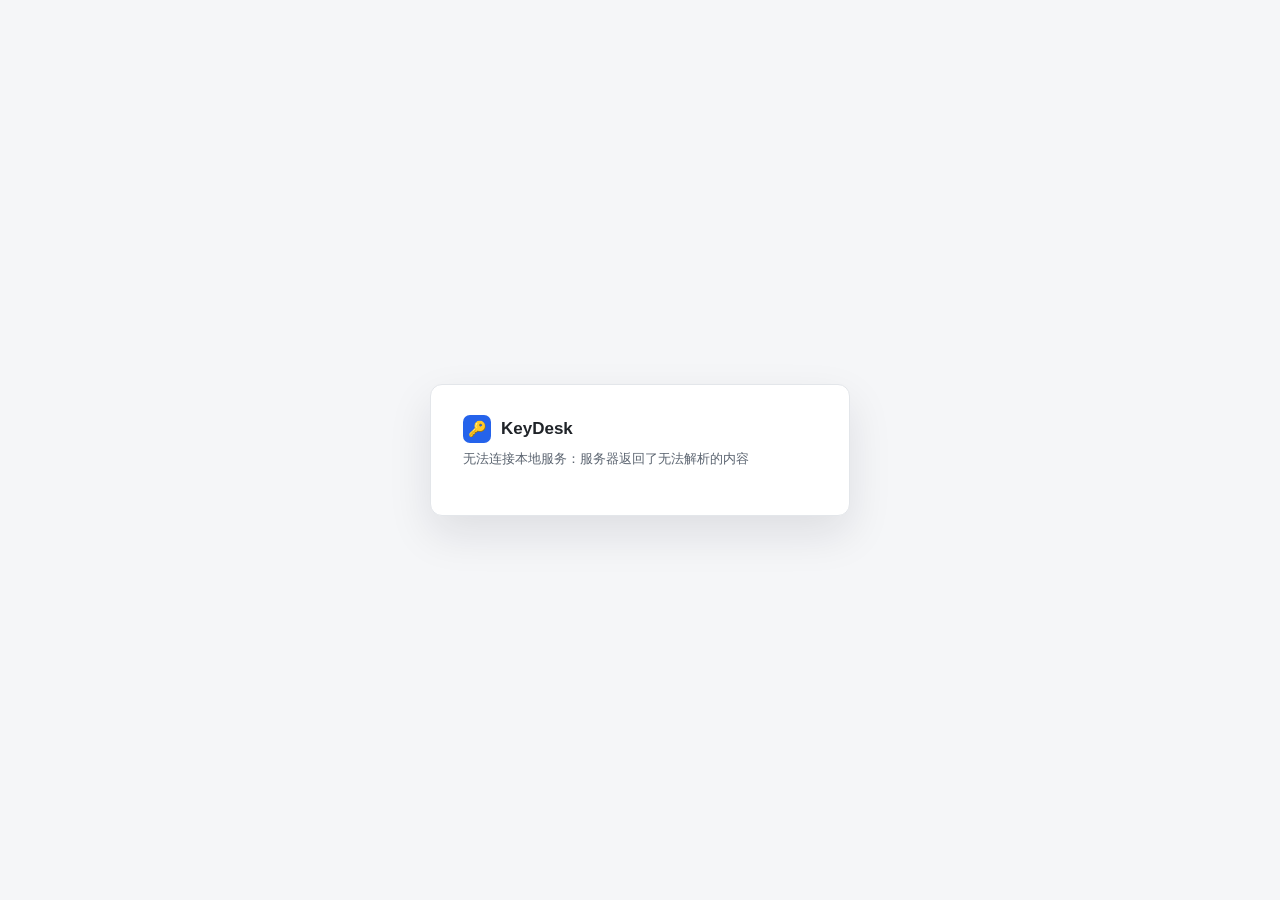
==== KeyDesk/public/index.html @ c2d3f4b1 "feat: 初始化 MailDesk 与 KeyDesk 两个零依赖本地工具 MailDesk 管邮箱：批量导入、可用性检测、收发信、批量收验证码， 并可按平台标注（哪个邮箱注册过 GitHub/Go" ====
<!DOCTYPE html>
<html lang="zh-CN">
<head>
<meta charset="UTF-8">
<meta name="viewport" content="width=device-width, initial-scale=1.0">
<title>KeyDesk</title>
<link rel="stylesheet" href="style.css">
</head>
<body>

<!-- 屏幕阅读器播报区（A2 往这里写，配合 aria-live 播报"已复制""已标记"这类
     没有页面结构变化、读屏用户完全感知不到的操作结果）。
     放在 body 最前面而不是放进某个视图里：锁屏 / 主界面来回切换时这个节点
     必须一直存在，否则 aria-live 区域被移出 DOM 后首次播报会丢失。
     aria-atomic 让读屏器整段重读；A2 会用零宽空格破重来强制重复播报。 -->
<div id="srStatus" class="visually-hidden" aria-live="polite" aria-atomic="true"></div>

<!-- ============ 锁屏 ============ -->
<div class="lockscreen" id="lockscreen">
  <div class="lock-box">
    <div class="lock-brand">
      <span class="brand-icon">🔑</span>
      <span>KeyDesk</span>
    </div>
    <div class="lock-sub" id="lockSub">正在检查密钥库…</div>

    <!-- 首次初始化 -->
    <form id="formSetup" hidden>
      <label for="setupPass">设置主口令</label>
      <!-- 口令框 + 可见性切换。长口令在 password 框里输错一个字符，
           用户无法自查，只能整串删掉重来；建库这一步尤其致命，
           因为此时还没有恢复密钥兜底（恢复密钥正是下一步才生成的）。
           按钮默认 hidden：A2 接好逻辑前不显示，避免出现"点了没反应"的死按钮
           （无内联脚本，见 app.js 文件头 CSP 说明）。
           不放进 .row/.col：.lock-box .btn 是 width:100% + margin-top:14px，
           塞进横向 flex 行里会把输入框挤扁；单独一行更稳。 -->
      <input type="password" id="setupPass" autocomplete="new-password" placeholder="至少 8 个字符" aria-describedby="setupCapsWarn">
      <div class="set-sub mt-6" id="setupCapsWarn" role="status" aria-live="polite" hidden>大写锁定已开启</div>
      <button class="btn" type="button" id="btnToggleSetupPass" aria-label="显示口令" aria-pressed="false" hidden>显示口令</button>
      <label for="setupPass2">再输一遍确认</label>
      <input type="password" id="setupPass2" autocomplete="new-password" placeholder="重复口令" aria-describedby="setupCapsWarn2">
      <div class="set-sub mt-6" id="setupCapsWarn2" role="status" aria-live="polite" hidden>大写锁定已开启</div>
      <div class="hint mt-12">
        口令只用来加密本机文件，不会上传。忘记口令只能用恢复密钥解锁，
        两者都丢则数据无法找回。
      </div>
      <button class="btn btn-primary" type="submit" id="btnSetup">创建密钥库</button>
      <div class="err" id="setupErr"></div>
    </form>

    <!-- 用恢复密钥解锁 -->
    <form id="formRecovery" hidden>
      <label for="recKey">恢复密钥</label>
      <input type="text" id="recKey" autocomplete="off" placeholder="XXXX-XXXX-XXXX-XXXX-XXXX-XXXX-XX" spellcheck="false">
      <button class="btn btn-primary" type="submit" id="btnRecovery">用恢复密钥解锁</button>
      <button class="btn" type="button" id="btnBackToPass">返回口令解锁</button>
      <div class="err" id="recoveryErr"></div>
    </form>

    <!-- 正常解锁 -->
    <form id="formUnlock" hidden>
      <label for="unlockPass">主口令</label>
      <!-- 同 setupPass：解锁是每天都做的事，一个字符打错就是"口令错误"，
           用户没有任何办法确认自己输的是什么。Caps Lock 是这类错误最常见的成因。 -->
      <input type="password" id="unlockPass" autocomplete="current-password" placeholder="输入主口令" aria-describedby="unlockCapsWarn">
      <div class="set-sub mt-6" id="unlockCapsWarn" role="status" aria-live="polite" hidden>大写锁定已开启</div>
      <button class="btn" type="button" id="btnToggleUnlockPass" aria-label="显示口令" aria-pressed="false" hidden>显示口令</button>
      <button class="btn btn-primary" type="submit" id="btnUnlock">解锁</button>
      <button class="btn" type="button" id="btnToRecovery">用恢复密钥解锁</button>
      <div class="err" id="unlockErr"></div>
    </form>

    <!-- 初始化完成后展示恢复密钥（只有这一次） -->
    <div id="setupDone" hidden>
      <div class="recovery-box">
        <div class="rk-label">恢复密钥（只显示这一次）</div>
        <div class="recovery-key" id="newRecoveryKey"></div>
      </div>
      <div class="recovery-warn">
        立刻抄到纸上或存进离线密码管理器。这是口令忘记时唯一的后路，
        关闭后无法再查看。
      </div>

      <!-- 强制回填确认（Apple 的做法：support.apple.com/HT208072
           "To complete setup, confirm your recovery key."）。
           原来的「我已保存，进入」是个零摩擦按钮，用户 100% 会直接点过去 ——
           那是这个流程里唯一真正失败的地方：三个月后真的需要它时，
           才发现当时根本没抄下来，而这时已经没有任何办法补救。
           回填 3 段（共 7 段）把"看过"变成"抄过"，代价约 20 秒。
           单独包一个 div 而不是直接铺在 setupDone 里：A2 要能独立地
           隐藏它、在「重新显示」时清空它，不影响上面的密钥展示。 -->
      <div id="confirmRecovery" hidden>
        <!-- fieldset + legend 而不是 div + 视觉标题：读屏器会把 legend 作为
             每个输入框的组上下文重复播报（"确认你已抄下恢复密钥 第 2 段"），
             用户不会听到三个孤零零的、不知道在填什么的输入框。
             这里没有加任何内联 style：CSP 是 style-src 'self'，内联属性会被
             浏览器直接丢掉（等于没写），.rec-confirm-* 的视觉由 style.css（A1）负责。 -->
        <fieldset class="rec-confirm-set">
          <legend class="rec-confirm-legend">
            确认你已抄下恢复密钥
          </legend>
          <p class="set-sub rec-confirm-hint" id="confirmRecoveryHint">
            请输入恢复密钥的第 2、5 段（各 4 位）和第 7 段（2 位）。
          </p>
          <div class="row rec-confirm-inputs" id="confirmRecoveryInputs">
            <!-- 每个输入框都是定长 4 位：
                 · maxlength="4"：HTML 自带硬上限，粘贴一整把密钥进第一个格子
                   也只会留 4 位（不会把 26 位全塞进来后才发现对不上）。
                 · autocapitalize="characters" + autocorrect="off" —— iOS 键盘
                   直接出大写；桌面/安卓端由 A2 的"输入即转大写"兜底，两端都覆盖。
                   不用 inputmode：Base32 是字母+数字混合，任何虚拟键盘预设
                   （numeric / latin 之流）都比默认的字母键盘更糟。
                 · autocomplete="off" —— 这不是密码，任何密码管理器都不该
                   把它当成凭据来存或来自动填充（填进来的一定是错的）。
                 · spellcheck="false" —— 别给 Base32 画红波浪线。
                 · pattern 只做"4 位 Base32"的形式提示，不替代 JS 的归一化校验
                   （大小写、易混字符的容忍由 app.js 决定）。
                 · aria-label 带段号：legend 说的是"确认"，label 说的是"第几段"，
                   两者叠起来读屏用户才知道当前在第几个格子。 -->
            <input type="text" class="rec-confirm-input" id="confirmRecSeg1" data-seg="1"
                   maxlength="4" autocapitalize="characters" autocorrect="off"
                   autocomplete="off" spellcheck="false"
                   pattern="[A-Za-z2-7]{4}" aria-label="恢复密钥第 2 段">
            <input type="text" class="rec-confirm-input" id="confirmRecSeg2" data-seg="2"
                   maxlength="4" autocapitalize="characters" autocorrect="off"
                   autocomplete="off" spellcheck="false"
                   pattern="[A-Za-z2-7]{4}" aria-label="恢复密钥第 5 段">
            <input type="text" class="rec-confirm-input" id="confirmRecSeg3" data-seg="3"
                   maxlength="2" autocapitalize="characters" autocorrect="off"
                   autocomplete="off" spellcheck="false"
                   pattern="[A-Za-z2-7]{2}" aria-label="恢复密钥第 7 段">
          </div>
          <!-- role="alert"：回填失败是"用户以为抄对了、其实没有"的时刻，
             这一行必须被读屏器主动念出来，而不是等用户 Tab 过去才发现。 -->
          <div class="err" id="confirmRecoveryErr" role="alert" aria-live="assertive"></div>
        </fieldset>

        <!-- 逃生门（研究报告明确要求）：否则抄错一次的用户会永久卡在
             初始化界面 —— 此时库已建好、密钥已生成，但界面进不去。 -->
        <div class="btn-row rec-confirm-actions">
          <button class="btn" type="button" id="btnShowRecoveryAgain">重新显示恢复密钥</button>
          <button class="btn btn-primary" type="button" id="btnConfirmRecovery">确认并进入</button>
        </div>
      </div>

      <!-- 保留原按钮与 id：A2 仍在绑 #btnSetupDone，删掉会让事件绑定抛错。
           但降级成次要动作（不带 btn-primary）：确认框已经出现时，主按钮
           必须是「确认并进入」，否则用户会习惯性点最显眼的那个，
           整个强制回填就白做了。 -->
      <button class="btn" type="button" id="btnSetupDone">我已保存，进入</button>
    </div>
  </div>
</div>

<!-- ============ 主界面 ============ -->
<div class="app" id="app" hidden>

  <aside class="sidebar">
    <div class="brand">
      <span class="brand-icon">🔑</span>
      <span>KeyDesk</span>
    </div>

    <div class="side-stats">
      <div class="stat">
        <div class="stat-num" id="statEntries">0</div>
        <div class="stat-lbl">条目</div>
      </div>
      <div class="stat">
        <div class="stat-num ok" id="statCodes">0</div>
        <div class="stat-lbl">可用恢复码</div>
      </div>
      <div class="stat">
        <div class="stat-num warn" id="statStale">0</div>
        <div class="stat-lbl">需更新</div>
      </div>
    </div>

    <div class="side-actions">
      <button class="btn btn-primary" id="btnAdd">＋ 新增条目</button>
      <button class="btn" id="btnExport">导出 otpauth</button>
      <!-- 审计入口。侧栏那个"需更新"数字只是数量：看得见"有 3 条要处理"
           却没有任何办法知道是哪 3 条，等于没有告警。这个按钮把数量变成名单。
           A2 用 $('btnAudit') 绑定（找不到时退回点 #statStale），
           所以 id 必须是 btnAudit。 -->
      <button class="btn" id="btnAudit" title="列出缺少 TOTP 密钥、缺少恢复码或恢复码已过期的条目">审计缺失项</button>
    </div>

    <div class="side-filter">
      <!-- 用 aria-label 而不是外露的可见标签：侧栏已经很窄，多一行文字标签会把
           搜索框挤下去；placeholder 只对看得见的人有效，读屏器需要真正的名字。
           id 保持 search 不动（A2 用 $('search') 绑定 / 键聚焦与 input 事件）。 -->
      <input type="text" id="search" placeholder="搜索名称 / 账号 / 标签…" aria-label="搜索条目">
      <select id="groupFilter" aria-label="按分组筛选"><option value="">全部分组</option></select>
      <label class="chk">
        <input type="checkbox" id="chkArchived"> 显示已归档
      </label>
    </div>

    <!-- 审计结果区（A2 的 showAudit() 直接往这里写 innerHTML）。
         **必须放在 #entryList 之前**：.entry-list 是 flex:1 + overflow-y:auto，
         会吃掉侧栏全部剩余高度；放在它后面的兄弟节点高度为 0，审计结果虽然
         写进去了却永远看不见。
         不加 hidden、也不套带标题的壳，理由有两条：
         1. showAudit() 只填内容、不负责把容器打开。带 hidden 的容器会被写进内容
            却始终不可见，用户点「审计缺失项」后界面毫无反应 ——
            比"没有这个功能"更糟（会以为按钮坏了）。
         2. 标题栏 / 「收起」按钮都需要 JS 配合，而 app.js 不由我改；
            加一个点了没反应的按钮是骗人的 UI。
         空容器无 padding、无子节点，高度为 0，所以默认完全不可见；有结果就自然长出。
         role="region" + aria-label 让读屏用户知道这块是审计结果；
         不加 aria-live —— 每次生成都整段重读会很吵。 -->
    <div id="auditList" role="region" aria-label="审计结果"></div>

    <div class="entry-list" id="entryList">
      <div class="empty">还没有条目<br><small>点击「新增条目」开始</small></div>
    </div>
  </aside>

  <main class="main">
    <div class="toolbar">
      <div class="toolbar-left">
        <h2 id="currentTitle">选择一个条目</h2>
        <span class="badge" id="currentBadge" role="status" aria-live="polite"></span>
      </div>
      <div class="toolbar-right">
        <button class="btn btn-sm" id="btnLock">锁定</button>
        <button class="btn btn-sm" id="btnSettings">设置</button>
      </div>
    </div>

    <div class="detail" id="detail">
      <div class="placeholder">选择左侧条目查看详情</div>
    </div>
  </main>
</div>

<!-- ============ 新增 / 编辑条目 ============ -->
<div class="modal" id="modalEntry">
  <div class="modal-box wide">
    <div class="modal-head">
      <h3 id="entryModalTitle">新增条目</h3>
      <button class="modal-close" data-close="modalEntry" aria-label="关闭">✕</button>
    </div>
    <div class="modal-body">
      <div class="hint" id="entryHint">
        可以直接粘贴 <code>otpauth://</code> URI 或裸 Base32 密钥，其余字段会自动填好。
      </div>

      <label for="fOtpauth">粘贴 otpauth URI 或 Base32 密钥（可选）</label>
      <input type="text" id="fOtpauth" placeholder="otpauth://totp/GitHub:alice@x.com?secret=... 或 JBSWY3DPEHPK3PXP" spellcheck="false" autocomplete="off">
      <button class="btn btn-sm self-start" type="button" id="btnParse">解析并填入</button>

      <div class="row">
        <div class="col">
          <label for="fType">类型</label>
          <select id="fType">
            <option value="totp">TOTP（动态验证码）</option>
            <option value="recovery-only">仅恢复码</option>
            <option value="note">纯备注</option>
          </select>
        </div>
        <div class="col">
          <label for="fGroup">分组</label>
          <input type="text" id="fGroup" placeholder="如 GitHub">
        </div>
      </div>

      <div class="row">
        <div class="col">
          <label for="fIssuer">名称 *</label>
          <input type="text" id="fIssuer" placeholder="GitHub" maxlength="64">
        </div>
        <div class="col">
          <label for="fAccount">账号</label>
          <input type="text" id="fAccount" placeholder="alice@x.com" maxlength="128">
        </div>
      </div>

      <label for="fSecret">TOTP 密钥（Base32）</label>
      <input type="text" id="fSecret" placeholder="JBSWY3DPEHPK3PXP" spellcheck="false" autocomplete="off">

      <div class="row">
        <div class="col">
          <label for="fAlgo">算法</label>
          <select id="fAlgo">
            <option value="SHA1">SHA1（默认）</option>
            <option value="SHA256">SHA256</option>
            <option value="SHA512">SHA512</option>
          </select>
        </div>
        <div class="col">
          <label for="fDigits">位数</label>
          <select id="fDigits">
            <option value="6">6 位</option>
            <option value="8">8 位</option>
          </select>
        </div>
        <div class="col">
          <label for="fPeriod">周期（秒）</label>
          <input type="text" id="fPeriod" value="30" maxlength="3">
        </div>
      </div>
      <div class="err muted" id="parsePreview"></div>

      <label for="fNote">备注</label>
      <textarea id="fNote" rows="2" placeholder="可选" maxlength="2000"></textarea>

      <label for="fRecoveryText">恢复码（每行一个，可留空）</label>
      <textarea id="fRecoveryText" rows="4" placeholder="abcd-efgh&#10;ijkl-mnop" spellcheck="false"></textarea>

      <div class="err" id="entryErr"></div>
    </div>
    <div class="modal-foot">
      <button class="btn" data-close="modalEntry">取消</button>
      <button class="btn btn-primary" id="btnSaveEntry">保存</button>
    </div>
  </div>
</div>

<!-- ============ 二维码 ============ -->
<div class="modal" id="modalQr">
  <div class="modal-box">
    <div class="modal-head">
      <h3>扫描添加到手机</h3>
      <button class="modal-close" data-close="modalQr" aria-label="关闭">✕</button>
    </div>
    <div class="modal-body">
      <div class="qr-wrap">
        <div id="qrHost"></div>
        <div class="qr-fallback-hint" id="qrFallback" hidden>
          条目信息过长，无法生成二维码。请复制下面的文本密钥，在验证器 App 里用
          「手动输入」或「粘贴 URI」的方式添加。
        </div>
        <div class="qr-uri" id="qrUri"></div>
      </div>
    </div>
    <div class="modal-foot">
      <button class="btn" id="btnCopyQrUri">复制文本密钥</button>
      <button class="btn" data-close="modalQr">关闭</button>
    </div>
  </div>
</div>

<!-- ============ 设置 ============ -->
<div class="modal" id="modalSettings">
  <div class="modal-box">
    <div class="modal-head">
      <h3>设置</h3>
      <button class="modal-close" data-close="modalSettings" aria-label="关闭">✕</button>
    </div>
    <div class="modal-body">
      <label for="fIdle">空闲自动锁定（秒，0 = 永不）</label>
      <input type="text" id="fIdle" placeholder="900">
      <button class="btn btn-sm self-start" type="button" id="btnSaveIdle">保存</button>

      <div class="hint mt-14" id="vaultInfo"></div>
      <!-- 加密导出备份包。README 自己承认"没做：导出为加密备份包"，
           于是用户想留第二份副本只能拷 vault.enc —— 而 .bak.1/.2/.3 全在
           同一磁盘同一目录，磁盘一坏全没。明文 otpauth 导出不能代替：
           它把 TOTP 密钥摊成明文，落地就是一次泄露。
           口令由弹窗单独向用户索取（A2 的 promptDialog），这里只提供入口。 -->
      <button class="btn btn-sm self-start mt-6" type="button" id="btnExportEncrypted"
              title="导出带口令的加密备份包，可拷到别的磁盘离线保存">导出加密备份包</button>

      <label for="fOldPass">修改主口令</label>
      <input type="password" id="fOldPass" autocomplete="current-password" placeholder="当前口令" aria-describedby="oldPassCapsWarn">
      <div class="set-sub" id="oldPassCapsWarn" role="status" aria-live="polite" hidden>大写锁定已开启</div>
      <!-- 新口令这里是全应用最不能打错的一处：输错了不会报错，
           等下次锁屏才发现口令不是自己以为的那个。给切换按钮而不只给提示位。 -->
      <input type="password" id="fNewPass" autocomplete="new-password" placeholder="新口令（至少 8 个字符）"
             aria-label="新口令" aria-describedby="newPassCapsWarn">
      <div class="set-sub" id="newPassCapsWarn" role="status" aria-live="polite" hidden>大写锁定已开启</div>
      <button class="btn btn-sm self-start" type="button" id="btnToggleNewPass" aria-label="显示新口令" aria-pressed="false" hidden>显示新口令</button>
      <button class="btn btn-sm self-start" type="button" id="btnChangePass">修改口令</button>

      <label for="fRegenPass">重新生成恢复密钥</label>
      <input type="password" id="fRegenPass" autocomplete="current-password" placeholder="输入当前口令确认" aria-describedby="regenPassCapsWarn">
      <div class="set-sub" id="regenPassCapsWarn" role="status" aria-live="polite" hidden>大写锁定已开启</div>
      <button class="btn btn-sm self-start" type="button" id="btnRegenRecovery">生成新的恢复密钥</button>

      <div class="err" id="settingsErr"></div>
      <div id="settingsRecovery" hidden>
        <div class="recovery-box">
          <div class="rk-label">新的恢复密钥（只显示这一次）</div>
          <div class="recovery-key" id="regenRecoveryKey"></div>
        </div>
      </div>
    </div>
    <div class="modal-foot">
      <button class="btn" data-close="modalSettings">关闭</button>
    </div>
  </div>
</div>

<!-- ============ 通用确认 ============ -->
<div class="modal" id="modalConfirm">
  <div class="modal-box" role="dialog" aria-modal="true" aria-labelledby="confirmTitle">
    <div class="modal-head">
      <h3 id="confirmTitle">确认</h3>
      <button class="modal-close" data-close="modalConfirm" aria-label="关闭">✕</button>
    </div>
    <div class="modal-body">
      <p id="confirmMessage"></p>
      <div class="err" id="confirmErr"></div>
    </div>
    <div class="modal-foot">
      <button class="btn" data-close="modalConfirm">取消</button>
      <button class="btn btn-primary" id="confirmOk">确定</button>
    </div>
  </div>
</div>

<div class="toast" id="toast"></div>

<!-- ============ 打印视图 ============ -->
<!-- A5 的 print.recovery 返回一段 HTML 片段，A2 把它塞进这里再 window.print()。
     放在 .app 之外、body 的直接子节点：.app 是 flex + height:100vh + overflow
     布局，打印样式里必须逐个隐藏侧栏/工具栏/详情，如果把打印内容嵌在 .app 里，
     任何一处漏隐藏都会把纸面排版挤歪（A1 的注释里已经专门为此留了兼容）。
     屏幕态靠 .print-only + [hidden] 双重藏住；打印态 A1 有
     `.print-only[hidden] { display:block !important }`（在 @media print 里）
     专门翻开它 —— 所以 A2 只写 innerHTML、不必去动 hidden 属性，打印照样出内容。
     aria-hidden="true" 同理只作用于屏幕（读屏不该念出藏在屏幕外的明文码）。 -->
<div id="printRoot" class="print-only" hidden aria-hidden="true"></div>

<script src="app.js"></script>
</body>
</html>
---- KeyDesk/public/style.css ----
/* KeyDesk 样式
 *
 * 设计令牌、按钮 / 输入框 / 弹窗 / Toast 规则从 MailDesk 原样抄过来，
 * 保持两个工具视觉一致。这里不 import、不引用别处文件：
 * KeyDesk 是独立工具，复制一份比跨目录依赖可靠。
 */

:root {
  --bg: #f5f6f8;
  --panel: #ffffff;
  --border: #e3e6ea;
  --text: #1f2328;
  --muted: #5b6470;        /* #fff 上 6.4:1 */
  --primary: #2563eb;
  --primary-hover: #1d4ed8;
  --ok: #15803d;           /* 白底 4.9:1 */
  --bad: #c02626;          /* 白底 5.9:1 */
  --warn: #b45309;         /* 白底 4.6:1 */
  --radius: 8px;

  /* 行悬停底色。原 #eef2f8 与选中态 #dbe6fb 只差 1.12:1，鼠标扫过时
     根本看不出"悬停"和"已选中"的区别；#f1f5fb 更浅，既保持悬停可感知，
     又让悬停行上的 #818b9b 轨道/边框仍有 3.1:1（WCAG 1.4.11）。 */
  --row-hover: #f1f5fb;
  --row-active: #dbe6fb;
  --primary-soft: #e8eefb;
  --ok-soft-2: #dcfce7;
  --text-3: #6b7280;

  /* KeyDesk 专用：验证码大字与倒计时条 */
  --code-bg: #0f172a;
  --mono: ui-monospace, "Cascadia Code", Consolas, "SF Mono", monospace;
}

@media (prefers-reduced-motion: reduce) {
  *, *::before, *::after {
    animation-duration: 0.01ms !important;
    animation-iteration-count: 1 !important;
    transition-duration: 0.01ms !important;
    scroll-behavior: auto !important;
  }
}

* { box-sizing: border-box; margin: 0; padding: 0; }

body {
  font-family: -apple-system, BlinkMacSystemFont, "Segoe UI", "PingFang SC",
               "Hiragino Sans GB", "Microsoft YaHei", sans-serif;
  font-size: 14px;
  color: var(--text);
  background: var(--bg);
  height: 100vh;
  overflow: hidden;
}

[hidden] { display: none !important; }

.app { display: flex; height: 100vh; }

/* ---------- 侧栏 ---------- */
.sidebar {
  width: 320px;
  min-width: 320px;
  background: var(--panel);
  border-right: 1px solid var(--border);
  display: flex;
  flex-direction: column;
}

.brand {
  display: flex;
  align-items: center;
  gap: 10px;
  padding: 18px 18px 14px;
  font-size: 16px;
  font-weight: 600;
}
.brand-icon {
  width: 28px; height: 28px;
  display: grid; place-items: center;
  background: var(--primary);
  color: #fff;
  border-radius: 7px;
  font-size: 15px;
}

.side-stats {
  display: flex;
  gap: 8px;
  padding: 0 18px 14px;
}
.stat {
  flex: 1;
  background: var(--bg);
  border-radius: var(--radius);
  padding: 8px 4px;
  text-align: center;
}
.stat-num { font-size: 18px; font-weight: 600; line-height: 1.2; }
.stat-num.ok { color: var(--ok); }
.stat-num.warn { color: var(--warn); }
.stat-lbl { font-size: 11px; color: var(--muted); margin-top: 2px; }

.side-actions {
  display: flex;
  flex-direction: column;
  gap: 8px;
  padding: 0 18px 14px;
}

.side-filter {
  padding: 0 18px 12px;
  display: flex;
  flex-direction: column;
  gap: 8px;
}

/* ---------- 表单元素（抄自 MailDesk） ---------- */
input[type=text], input[type=password], select, textarea {
  width: 100%;
  padding: 8px 10px;
  border: 1px solid var(--border);
  border-radius: 6px;
  font-family: inherit;
  font-size: 13px;
  color: var(--text);
  background: #fff;
  outline: none;
  transition: border-color .15s, box-shadow .15s;
}
input[type=text]:focus, input[type=password]:focus, select:focus, textarea:focus {
  border-color: var(--primary);
}
:focus-visible {
  outline: 2px solid var(--primary);
  outline-offset: 2px;
}
input[type=text]:focus-visible, input[type=password]:focus-visible,
select:focus-visible, textarea:focus-visible {
  outline: 2px solid var(--primary);
  outline-offset: 1px;
  box-shadow: 0 0 0 3px rgba(37, 99, 235, .18);
}
textarea { resize: vertical; line-height: 1.5; }

.btn {
  padding: 8px 14px;
  border: 1px solid var(--border);
  border-radius: 6px;
  background: #fff;
  color: var(--text);
  font-family: inherit;
  font-size: 13px;
  cursor: pointer;
  transition: background .1s, border-color .1s, transform .1s;
  white-space: nowrap;
}
.btn:hover:not(:disabled) { background: #f3f4f6; }
.btn:active:not(:disabled) {
  transform: translateY(.5px);
  background: #e9ecf1;
  border-color: #d5d9e0;
}
/* 禁用态不用 opacity：opacity:.55 会把文字压到读不出来 */
.btn:disabled {
  opacity: 1;
  background: #f1f3f6;
  border-color: #e6e9ee;
  color: #6b7280;
  cursor: not-allowed;
}
.btn.btn-primary:disabled {
  background: #e8eefb;
  border-color: #dbe4f5;
  color: #4a6aa8;
}
.btn.btn-danger:disabled,
.btn.btn-primary.btn-danger:disabled {
  background: #f7eaea;
  border-color: #f0dcdc;
  color: #a97070;
}

.btn-primary {
  background: var(--primary);
  border-color: var(--primary);
  color: #fff;
}
.btn-primary:hover:not(:disabled) { background: var(--primary-hover); border-color: var(--primary-hover); }
.btn-primary:active:not(:disabled) {
  transform: translateY(.5px);
  background: #1e40af;
  border-color: #1e40af;
}
.btn-sm { padding: 6px 11px; font-size: 12px; }
.btn.btn-danger,
.btn.btn-primary.btn-danger {
  background: var(--bad);
  border-color: var(--bad);
  color: #fff;
}
.btn.btn-danger:hover:not(:disabled),
.btn.btn-primary.btn-danger:hover:not(:disabled) {
  background: #a01f1f;
  border-color: #a01f1f;
}

.empty, .placeholder {
  padding: 32px 20px;
  text-align: center;
  color: var(--muted);
  font-size: 13px;
  line-height: 1.8;
}
.placeholder.error { color: var(--bad); }

/* ---------- 条目列表 ---------- */
.entry-list {
  flex: 1;
  overflow-y: auto;
  border-top: 1px solid var(--border);
}

.entry-item {
  display: flex;
  align-items: center;
  gap: 10px;
  padding: 10px 14px 10px 18px;
  cursor: pointer;
  border-bottom: 1px solid #f2f4f6;
  transition: background .12s;
  position: relative;
}
/* 悬停与选中必须一眼可分：旧 #eef2f8 对 #dbe6fb 只有 1.12:1，
   鼠标停在选中行上时两态几乎重合。#f1f5fb 把底色差拉到 1.15:1。
   注意 1.15:1 仍达不到 1.4:1 —— 这两个浅色底色之间做不到，
   所以真正的区分手段是选中态的 3px 左侧竖条：
   --primary 对 #dbe6fb 为 4.12:1，色觉障碍和低对比屏下都还在。 */
.entry-item:hover { background: var(--row-hover); }
/* 鼠标停在选中行上时，悬停底色（更浅）会盖住选中底色 ——
   结果"当前选中项"反而在鼠标下消失。用 .active:hover 把选中底色钉死
   （两个类级选择器，权重高于单类的 :hover，且写在 .active 之前也不被覆盖）。 */
.entry-item.active:hover { background: var(--row-active); }
.entry-item.active {
  /* 底色锁死 #dbe6fb（= --row-active），不随悬停变色：
     键盘方向键在列表里移动时，选中行必须保持稳定可辨。 */
  background: var(--row-active);
  /* 3px 左竖条是选中态不依赖颜色的唯一标记（色觉障碍用户 + 打印场景），
     不能删；--primary 在 #dbe6fb 上 4.12:1，满足 1.4.11。 */
  box-shadow: inset 3px 0 var(--primary);
}
.entry-item.archived { opacity: .62; }

.entry-icon {
  width: 30px; height: 30px;
  border-radius: 7px;
  display: grid; place-items: center;
  color: #fff;
  font-size: 12px;
  font-weight: 600;
  flex-shrink: 0;
}
.entry-info { flex: 1; min-width: 0; }
.entry-issuer {
  font-size: 13px;
  font-weight: 500;
  overflow: hidden;
  text-overflow: ellipsis;
  white-space: nowrap;
}
/* 11px 在 100% DPI 下已经接近可读下限（中文尤其糊）；12px 是正文最小档。
   行码升到 18px 后，账号仍在 12px 才维持得住主次差。 */
.entry-account {
  font-size: 12px;
  color: var(--muted);
  margin-top: 2px;
  overflow: hidden;
  text-overflow: ellipsis;
  white-space: nowrap;
}
/* 同一 issuer 下有多条记录时（3 个 GitHub 号是常态），单看 issuer 无法分辨行。
   冲突行把账号提到能压过 issuer 的强档：13px + 正文色 + 500，
   视线先落到"是哪个号"，再回看图标。 */
.entry-account.conflict {
  font-size: 13px;
  color: var(--text);
  font-weight: 500;
}
.entry-right { display: flex; flex-direction: column; align-items: flex-end; gap: 3px; }

/* 字号层级：issuer 13px 与行内验证码只差 1.15 倍时，眼睛扫列表分不出主次。
   18px 让"码"成为行内的视觉锚点，13px 的 issuer 退为标签。
   tabular-nums 是必须的：等宽数字不会因 0/1/7 字形宽度不同而在每秒刷新时抖动。 */
.entry-code {
  font-family: var(--mono);
  font-size: 18px;
  font-weight: 600;
  letter-spacing: .06em;
  color: var(--text);
  font-variant-numeric: tabular-nums;
  user-select: all;
}
.entry-code.dim { color: var(--text-3); font-weight: 400; }

.mini-count {
  width: 34px; height: 4px;
  border-radius: 2px;
  /* 原 #e5e7eb 在白底仅 1.24:1、在 --bg 上 1.15:1，低于 WCAG 1.4.11 要求
     非文本对比度 ≥3:1；#818b9b 白底 3.44:1、--bg 上 3.18:1、悬停行上 3.15:1。 */
  background: #818b9b;
  overflow: hidden;
}
.mini-count > i {
  display: block;
  height: 100%;
  background: var(--primary);
  transition: width .9s linear, background .2s;
}
.mini-count.low > i { background: var(--warn); }
.mini-count.crit > i { background: var(--bad); }

.pin-mark { color: var(--warn); font-size: 11px; }

/* ---------- 主区 ---------- */
.main {
  flex: 1;
  display: flex;
  flex-direction: column;
  min-width: 0;
}

.toolbar {
  height: 56px;
  display: flex;
  align-items: center;
  justify-content: space-between;
  padding: 0 20px;
  background: var(--panel);
  border-bottom: 1px solid var(--border);
  gap: 16px;
}
.toolbar-left { display: flex; align-items: center; gap: 10px; min-width: 0; }
.toolbar-left h2 {
  font-size: 14px;
  font-weight: 600;
  overflow: hidden;
  text-overflow: ellipsis;
  white-space: nowrap;
}
.toolbar-right { display: flex; align-items: center; gap: 8px; }

.badge {
  font-size: 11px;
  padding: 2px 7px;
  border-radius: 20px;
  background: #f3f4f6;
  color: var(--muted);
  white-space: nowrap;
}
.badge.ok { background: #dcfce7; color: #15803d; }
.badge.bad { background: #fdeaea; color: var(--bad); }
.badge.warn { background: #fdf3e3; color: var(--warn); }
.badge:empty { display: none; }

.content {
  flex: 1;
  display: flex;
  min-height: 0;
}

/* ---------- 详情面板 ---------- */
.detail {
  flex: 1;
  overflow-y: auto;
  padding: 22px 26px;
}

.code-panel {
  background: var(--code-bg);
  border-radius: 12px;
  padding: 20px 24px;
  color: #fff;
  display: flex;
  align-items: center;
  gap: 24px;
  margin-bottom: 20px;
}
.code-display {
  font-family: var(--mono);
  font-size: 40px;
  font-weight: 600;
  letter-spacing: .12em;
  cursor: pointer;
  user-select: none;
  border-radius: 6px;
  padding: 2px 8px;
  transition: background .15s;
  line-height: 1.2;
  /* 分组显示 "123 456"（A2 负责插入空格）后，字距 + 词距一起撑开才不粘连；
     tabular-nums 保证数字每秒刷新时宽度不变，码不会左右跳。 */
  word-spacing: .3em;
  font-variant-numeric: tabular-nums;
}
.code-display:hover { background: rgba(255, 255, 255, .12); }
.code-display:active { background: rgba(255, 255, 255, .2); }
/* 复制成功后在原位显示"已复制"（A2 加类，1500ms 后移除）。
   降到 26px 是因为四个汉字在 40px 字号下会撑出深色圆角面板的宽度，
   把右侧倒计时列挤变形；26px 的中文仍比 40px 数字窄。
   绿色 #86efac 在 --code-bg 上 12.7:1，远高于 4.5:1。 */
.code-display.copied-inline {
  font-size: 26px;
  color: #86efac;
}
.code-meta-col { flex: 1; min-width: 0; }
.code-hint { font-size: 12px; color: #b9c4d6; margin-bottom: 6px; }
.code-ring {
  height: 6px;
  border-radius: 3px;
  /* 原 alpha .18 在 --code-bg 上只有 1.74:1，低于 WCAG 1.4.11 的 3:1；
     .36 提到 3.33:1。轨道必须能和深色面板分开，否则"还剩多少"无从判断。 */
  background: rgba(255, 255, 255, .36);
  overflow: hidden;
}
/* 两个选择器指向同一根条：现有 DOM 是 .code-ring > i（#ringBar），
   A2 的改造用的类名是 .code-ring-bar。两者都覆盖，避免任一侧改名后
   过渡规则静默失效 —— 失效的表现是倒计时条每秒硬跳一格，很显眼但不报错。 */
.code-ring > i,
.code-ring-bar {
  display: block;
  height: 100%;
  background: #60a5fa;
  /* 时长由 A2 按 period 算好写进 el.style.transitionDuration：
     120 秒周期下固定 .9s 会让每秒 0.83% 的变化看起来像静止。
     这里只声明"过渡哪个属性、用什么缓动"，绝不写死时长。
     background-color 故意不列入 transition-property——一旦列入，
     JS 写进来的整段时长会同时套在颜色上（120s 周期 = 3.6s 才变黄/红），
     而跨过 3 秒/7 秒阈值时颜色本就该立刻跳变，那才是警示信号。 */
  transition-property: width;
  transition-timing-function: linear;
}
/* 阈值配色挂在容器上（.code-ring / .code-ring.low），所以改成 .code-ring-bar
   结构后这两条依然生效；补上 > i 之外的写法只是防御。 */
.code-ring.low > i,
.code-ring.low .code-ring-bar { background: #fbbf24; }
.code-ring.crit > i,
.code-ring.crit .code-ring-bar { background: #f87171; }
.code-secs { font-size: 12px; color: #b9c4d6; margin-top: 6px; }

.section {
  background: var(--panel);
  border: 1px solid var(--border);
  border-radius: var(--radius);
  margin-bottom: 16px;
  overflow: hidden;
}
.section-head {
  display: flex;
  align-items: center;
  justify-content: space-between;
  padding: 12px 16px;
  border-bottom: 1px solid var(--border);
  gap: 10px;
}
.section-head h3 { font-size: 13px; font-weight: 600; }
.section-head .head-actions { display: flex; gap: 6px; }
.section-body { padding: 14px 16px; }

.field-grid {
  display: grid;
  grid-template-columns: 96px 1fr;
  gap: 8px 14px;
  font-size: 13px;
  align-items: baseline;
}
.field-grid dt { color: var(--muted); font-size: 12px; }
.field-grid dd {
  word-break: break-word;
  font-family: var(--mono);
  font-size: 12.5px;
}

.code-mono {
  font-family: var(--mono);
  background: #f0f3f8;
  border: 1px solid var(--border);
  border-radius: 5px;
  padding: 6px 9px;
  font-size: 12px;
  word-break: break-all;
  user-select: all;
  display: block;
}

/* ---------- 恢复码表 ---------- */
.set-block {
  border: 1px solid var(--border);
  border-radius: 7px;
  margin-bottom: 10px;
  overflow: hidden;
}
/* 原 #93b4f5 对白底 2.08:1、对 --primary-soft（set-head 底色）1.79:1，
   边界不可辨 —— 用户看不出哪一组是"当前代"。
   #5b8def 对白底 3.23:1、对选中组的 #e8eefb 头 2.78:1，配合原有的 2px 光晕，
   代际边界才立得住。 */
.set-block.current { border-color: #5b8def; box-shadow: 0 0 0 2px var(--primary-soft); }
.set-head {
  display: flex;
  align-items: center;
  justify-content: space-between;
  gap: 10px;
  padding: 9px 12px;
  background: #fafbfc;
  border-bottom: 1px solid var(--border);
  font-size: 12px;
}
.set-block.current .set-head { background: var(--primary-soft); }
.set-title { font-weight: 600; font-size: 12.5px; }
.set-sub { color: var(--muted); font-size: 11px; }
.set-actions { display: flex; gap: 6px; flex-shrink: 0; }

.code-grid {
  display: grid;
  /* 170px 只能放下 12.5px 的码；14px + 复制区/标记区两段结构后，
     170px 会把 "XXXX-XXXX" 挤成两行或截断，故放宽到 200px。 */
  grid-template-columns: repeat(auto-fill, minmax(200px, 1fr));
  gap: 6px;
  padding: 10px 12px;
}

/* chip 拆成两个命中区（A2 输出 <div class="code-chip"> 内含
   <button class="chip-mark"> 与 <button class="chip-copy">，顺序是标记在前、
   复制在后；复制区 flex:1 撑满剩余宽度，所以视觉上码占主体、勾在左侧）：
   点主体 = 复制（这是本工具的核心动作），点标记区 = 标记已用。
   原来的单个 <button> 只能做后者，复制根本无从触发。 */
.code-chip {
  display: flex;
  align-items: center;
  gap: 7px;
  font-family: var(--mono);
  font-size: 14px;
  padding: 5px 8px;
  border: 1px solid var(--border);
  border-radius: 5px;
  background: #fff;
  transition: background .12s, border-color .12s;
  text-align: left;
  font-weight: inherit;
  color: inherit;
  /* chip 外层保留 pointer：A2 的委托里，"不在 .chip-mark 里"的任何点击都算复制，
     包括 chip 的 padding 和两个子块之间的 7px 间隙。
     所以整块都可点，cursor 就该整块是 pointer；子块再各自覆盖成
     copy（复制区）/ pointer（标记区），让具体动作更明确。 */
  user-select: none;
  cursor: pointer;
}

/* 复制区：占据 chip 主体。user-select: all 让"点一下"就选中整串码，
   复制失败（剪贴板 API 不可用）时用户还能 Ctrl+C 兜底；
   旧规则把整块设成 none，连手动选中这条后路都堵死了。
   这里刻意不用 text-overflow: ellipsis —— 恢复码被截成
   "abcd-ef…" 比换行糟得多：用户看到的就是"这一个码"，抄错半串的概率极高。
   改为 overflow-wrap: anywhere，空间不够时连同连字符一起折到第二行。 */
.code-chip .chip-copy {
  flex: 1;
  min-width: 0;
  display: block;
  font: inherit;
  color: inherit;
  background: transparent;
  border: 0;
  padding: 0;
  text-align: left;
  overflow-wrap: anywhere;
  cursor: copy;
  user-select: all;
}

/* 标记区：只有"这枚码用掉了没有"的开关。它是独立按钮，
   trackUsage:false 的组只把这里 disabled，复制区永远可用。
   标记区保持不可选中——选中的文本会把 ○/✓ 带进剪贴板，粘出来是垃圾。 */
.code-chip .chip-mark {
  font-family: var(--mono);
  font-size: 10px;
  color: var(--ok);
  background: transparent;
  border: 0;
  padding: 2px 4px;
  border-radius: 3px;
  cursor: pointer;
  flex-shrink: 0;
  user-select: none;
  line-height: 1;
  /* 标记区在外层 <div> 里，默认不会继承 button 的垂直居中；
     给固定行高 + 上下对齐，避免 ✓ 比码高半像素而看起来"浮起来"。 */
  align-self: center;
}
.code-chip .chip-mark:hover:not(:disabled) { background: var(--ok-soft-2); }

/* 已用时间小字：store 早就返回 usedAt，但界面上从来没人看得到"什么时候用的"，
   判定"这枚码是不是上周刚失效"只能靠记忆。10px 不能再大，
   否则 chip 高度会被撑过 32px，一行放不下。
   它和 .chip-copy 是**平级**的两个 flex 子项（不是放在复制按钮内部）：
   放进去的话这段日期会被 .used 的 line-through 一起划掉，读屏器也会把
   "已用 · 2026/11/09"和码连成一串念出来。 */
.code-chip .chip-used-at {
  font-size: 10px;
  color: var(--text-3);
  flex-shrink: 0;
  white-space: nowrap;
  /* 独立按钮之外的小字，要能连日期一起选中（用户可能想把它抄进备注），
     所以这里不设 user-select:none —— 与 .chip-copy 的 all 互不干扰。 */
  display: inline-block;
  margin-left: 2px;
}

/* 悬停/聚焦时边框必须能被看见才说明"可点"：
   原 #cbd5e1 对白底 1.48:1、对新悬停底 #f1f5fb 仅 1.32:1，等于没有反馈；
   #818b9b 对白底 3.44:1、对悬停底 3.15:1，达 1.4.11 的 3:1。
   复制区文字加下划线：颜色之外再给一个不依赖色觉的"可点"信号。 */
.code-chip .chip-copy:focus-visible { text-decoration: underline; text-underline-offset: 2px; }
.code-chip:hover .chip-copy { text-decoration: underline; text-underline-offset: 2px; }
/* chip 现在是 <div>（内部两个 <button>），用不了 :disabled；
   但 A1/A2 是分开落地的，旧结构下 chip 仍可能是带 disabled 的 <button>，
   所以两种表示都排掉，避免过渡期出现"禁用却高亮"的假可用态。
   :not(.copied) 是必需的：本规则四个类级选择器的权重高于下面
   .code-chip.copied 的两个，不排除掉的话"复制成功"的绿底会被悬停态压没。 */
.code-chip:hover:not(:disabled):not(.disabled):not(.copied) {
  background: var(--row-hover);
  border-color: #818b9b;
}

/* 复制成功 1500ms 的视觉确认（A2 加类）。用底色而不是只改边框：
   复制是高频动作，反馈要能余光扫到；ok 色 #15803d 在 #dcfce7 上 4.57:1。
   used 也要一起写：复制一枚已用码完全合法（核对用），
   而 .code-chip.used 在后面、权重同为 2，不显式加一级就会被它的灰底盖住。 */
.code-chip.copied,
.code-chip.used.copied {
  background: var(--ok-soft-2);
  border-color: #15803d;
}

.code-chip:disabled { cursor: default; }
.code-chip .chip-mark:disabled { cursor: default; opacity: 1; }
.code-chip .chip-mark:disabled:hover { background: transparent; }

/* 已用态：变色 + 划掉（规格要求保留现有 .used 表现）。
   划掉的范围收窄到"复制区"：新结构里 .chip-mark 是复制区的兄弟节点，
   若在 .code-chip 上直接 line-through，那个 ✓/○ 开关也会被划掉 ——
   一个"可点的开关"被画上删除线，等于告诉用户它已经失效了。
   复制区内部的"已用 · 日期"会一起被划掉，这是有意的：
   它记录的正是这枚已作废的码何时被用掉。
   旧结构（chip 自身直接含文本、无 .chip-copy）保持整块划掉，行为不变。 */
.code-chip.used {
  text-decoration: line-through;
  /* 已用码的文字必须仍读得清：--text-3 #6b7280 在 #f7f8fa 上 4.55:1。
     不要降到更浅的灰——已用码仍可能被抄写核对（跨设备复用的场景真实存在）。 */
  color: var(--text-3);
  background: #f7f8fa;
}
.code-chip.used:has(.chip-copy) { text-decoration: none; }
.code-chip.used:has(.chip-copy) .chip-copy { text-decoration: line-through; }
.code-chip.used .chip-mark { color: var(--text-3); }

.codes-hidden {
  padding: 16px;
  text-align: center;
  color: var(--muted);
  font-size: 12.5px;
  line-height: 1.8;
}

/* ---------- 通用小工具类（替代内联 style，CSP 禁内联） ---------- */
.mt-6 { margin-top: 6px; }
.mt-12 { margin-top: 12px; }
.mt-14 { margin-top: 14px; }
.self-start { align-self: flex-start; }
.muted { color: var(--muted); }
.btn-row { display: flex; gap: 6px; }
.note-label { font-size: 12px; color: var(--muted); }
.note-text {
  margin-top: 4px;
  font-size: 13px;
  line-height: 1.6;
  white-space: pre-wrap;
  word-break: break-word;
}
.prompt-label { display: block; font-size: 12px; color: var(--muted); margin: 8px 0 4px; }
/* 复制按钮兜底路径用的隐藏 textarea：用类而不是内联 style */
.visually-hidden {
  position: fixed;
  top: -1000px;
  left: -1000px;
  opacity: 0;
  pointer-events: none;
}

/* 屏幕阅读器播报区（#srStatus，A3 建元素、A2 写入）。
   §2.1 允许"复用现有 .visually-hidden 也可"，而 §2.2 给的示例写法又正是
   class="visually-hidden"，所以两条路都要能播报。
   现有 .visually-hidden 是 fixed + top:-1000px + opacity:0：文本仍会进
   a11y 树，但元素被移出视口且完全透明，实测有 AT/浏览器组合会因此跳过
   aria-live 更新（说"不可见内容不需要播报"）。aria-live 的播报依赖
   "节点在页面里且可感知"，离屏 1000px 不满足。
   故 .visually-hidden[aria-live] 走标准 clip 方案：1px 盒子 + clip-path，
   视觉上同样消失，但对 AT 而言是页内正常节点。
   属性选择器只命中带 aria-live 的那个元素，其余 .visually-hidden 用途
   （复制兜底 textarea）行为完全不变。 */
.sr-status,
.visually-hidden[aria-live] {
  /* position 用 absolute 而非 fixed：fixed 的包含块是视口，
     页面滚动时仍可能被判"在视口外"；absolute 落在文档流里更稳。 */
  position: absolute !important;
  /* .visually-hidden 的 top/left:-1000px 必须显式复位 ——
     只改 position 不改偏移，元素会继续停在 -1000px 处，等于没改。 */
  top: auto;
  left: auto;
  width: 1px;
  height: 1px;
  margin: -1px;
  padding: 0;
  overflow: hidden;
  /* clip 兼容老浏览器，clip-path 是新写法；两者同时给不冲突 */
  clip: rect(0 0 0 0);
  clip-path: inset(50%);
  /* 覆盖 .visually-hidden 的 opacity:0：置零不透明度是部分 AT 跳过播报的直接原因 */
  opacity: 1;
  /* 覆盖 .visually-hidden 的 pointer-events:none：播报节点不接收交互，
     但保持默认值可以避免"整棵子树被标记为 inert"的实现差异 */
  pointer-events: auto;
  white-space: nowrap;
  border: 0;
}

/* ---------- 录入预览卡 ----------
   粘贴 otpauth URI 后，#parsePreview 原本只是一行 .err.muted 文本，
   把"算法·位数·周期·当前码"挤成一句，最关键的 6 位码混在文字里看不出。
   拆成卡片：码独占一行 32px，参数和提示各占一行 12px。 */
.preview-card {
  background: #f0f6ff;
  border: 1px solid #dbeafe;
  border-radius: 6px;
  padding: 10px 12px;
  /* muted #5b6470 在 #f0f6ff 上 5.52:1，正文色 14.5:1，都过 4.5:1 */
}
.pv-meta { font-size: 12px; color: var(--muted); line-height: 1.6; }
.pv-code {
  font-family: var(--mono);
  font-size: 32px;
  font-weight: 600;
  letter-spacing: .1em;
  color: var(--text);
  /* 每秒刷新的数字必须定宽：不定宽时 0/1/7 的字形宽度差会让卡片整体左右抖 */
  font-variant-numeric: tabular-nums;
  line-height: 1.25;
  margin: 2px 0;
}
.pv-hint { font-size: 12px; color: var(--muted); line-height: 1.6; }

/* ---------- 审计视图 ----------
   每一行都可点（A2 绑了 click → 直接打开该条目去修），
   所以必须有 pointer + hover，否则用户不知道这里是入口。 */
.audit-list { display: flex; flex-direction: column; }
.audit-row {
  display: flex;
  align-items: center;
  gap: 10px;
  padding: 9px 10px;
  border-bottom: 1px solid #f2f4f6;
  border-radius: 5px;
  font-size: 13px;
  line-height: 1.5;
  cursor: pointer;
  transition: background .12s;
}
.audit-row:last-child { border-bottom: 0; }
.audit-row:hover { background: var(--row-hover); }
/* A2 的行结构是 .audit-main（issuer + account）＋ .audit-badges，
   左侧文字列必须 min-width:0 才能让长账号正常省略号截断。 */
.audit-main { flex: 1; min-width: 0; }
.audit-main .entry-issuer { font-size: 13px; font-weight: 500; }
.audit-main .entry-account { font-size: 12px; color: var(--muted); margin-top: 1px; }
.audit-badges { display: flex; gap: 5px; flex-shrink: 0; flex-wrap: wrap; justify-content: flex-end; }
.audit-badge {
  font-size: 11px;
  padding: 2px 7px;
  border-radius: 20px;
  white-space: nowrap;
  flex-shrink: 0;
  /* 默认档 = "要人处理"（warn）。11px 小字必须靠底色 + 深字撑对比：
     --warn #b45309 在 #fdf3e3 上 4.57:1，达到小字 4.5:1。 */
  background: #fdf3e3;
  color: var(--warn);
  border: 1px solid #f5d9a8;
}
/* 按 A5 的 problems 取值分档。A2 目前统一输出 .audit-badge（未带类别类名），
   所以下面三条暂未命中；一旦 A2 补上 `audit-badge <problem>` 就自动生效。
   留着是因为四类问题的紧急程度确实不同，全同色会让人放弃分辨。 */
.audit-badge.no-totp,
.audit-badge.no-recovery { background: #fdf3e3; color: var(--warn); border-color: #f5d9a8; }
.audit-badge.stale-recovery { background: #f3f4f6; color: var(--muted); border-color: #e3e6ea; }
.audit-badge.no-password { background: #fdeaea; color: var(--bad); border-color: #f3c7c7; }

.chk {
  display: flex;
  align-items: center;
  gap: 6px;
  font-size: 12px;
  color: var(--muted);
  cursor: pointer;
  user-select: none;
}
.chk input[type=checkbox] { cursor: pointer; margin: 0; }

/* ---------- 锁屏 ---------- */
.lockscreen {
  position: fixed;
  inset: 0;
  background: var(--bg);
  display: flex;
  align-items: center;
  justify-content: center;
  padding: 24px;
  z-index: 90;
}
.lock-box {
  width: 420px;
  max-width: 100%;
  background: var(--panel);
  border: 1px solid var(--border);
  border-radius: 12px;
  padding: 30px 32px 26px;
  box-shadow: 0 18px 44px rgba(17, 24, 39, .10);
}
.lock-brand {
  display: flex;
  align-items: center;
  gap: 10px;
  font-size: 17px;
  font-weight: 600;
  margin-bottom: 6px;
}
.lock-sub {
  font-size: 12.5px;
  color: var(--muted);
  line-height: 1.7;
  margin-bottom: 18px;
}
.lock-box label {
  display: block;
  font-size: 12px;
  color: var(--muted);
  margin: 12px 0 6px;
}
.lock-box .btn { width: 100%; margin-top: 14px; }

.recovery-box {
  background: var(--ok-soft-2);
  border: 1px solid #a7e0b8;
  border-radius: 8px;
  padding: 14px 16px;
  margin: 12px 0 4px;
}
.recovery-box .rk-label {
  font-size: 11px;
  color: #166534;
  margin-bottom: 8px;
  font-weight: 600;
}
.recovery-key {
  font-family: var(--mono);
  font-size: 15px;
  font-weight: 600;
  letter-spacing: .04em;
  color: #14532d;
  word-break: break-all;
  user-select: all;
  line-height: 1.6;
}
.recovery-warn {
  font-size: 11.5px;
  color: #7c2d12;
  background: #fff7ed;
  border: 1px solid #fed7aa;
  border-radius: 6px;
  padding: 9px 11px;
  line-height: 1.6;
  margin-top: 10px;
}

/* ---------- 恢复密钥回填确认 ----------
 *
 * 这一步的存在意义：原来的"我已保存，进入"是零摩擦按钮，用户 100% 直接点过。
 * 而恢复密钥在这里关掉后就再也看不到 —— 三个月后真要恢复时才发现当时没抄，
 * 那时库已建好、没有任何补救路径。回填 3 段把"看过"变成"抄过"。
 * 它必须看起来像"一个要动手填的任务"，不能像可选提示：所以给独立边框和
 * 内边距，与上面的密钥展示块在视觉上分开。
 */
.rec-confirm-set {
  margin: 12px 0 0;
  padding: 12px 14px 14px;
  border: 1px solid var(--border);
  border-radius: 7px;
  background: #fafbfc;
  /* fieldset 默认 min-width:min-content，长密钥会把整个锁屏框撑破 */
  min-width: 0;
}
.rec-confirm-legend {
  font-size: 12.5px;
  font-weight: 600;
  color: var(--text);
  padding: 0 4px;
}
.rec-confirm-hint {
  margin: 4px 0 10px;
  line-height: 1.6;
}
.rec-confirm-inputs {
  gap: 8px;
  /* 三个格子各自定宽，不要 flex:1 —— 让第 3 段（只有 2 位）看起来和
     前两段一样宽，会误导用户以为还该多填两位。 */
}
.rec-confirm-input {
  width: 76px;
  padding: 7px 9px;
  font-family: var(--mono);
  font-size: 14px;
  letter-spacing: .12em;
  text-align: center;
  text-transform: uppercase;
  border: 1px solid var(--border);
  border-radius: 6px;
  background: #fff;
  color: var(--text);
}
/* 第 3 段只有 2 位，窄一点，长度差异本身就是"该填几位"的提示 */
.rec-confirm-input[data-seg="3"] { width: 52px; }
.rec-confirm-input:focus {
  outline: 2px solid var(--primary);
  outline-offset: 1px;
  border-color: var(--primary);
}
.rec-confirm-actions {
  margin-top: 12px;
  gap: 8px;
}
/* 两个按钮等宽：主按钮更大时用户会更倾向于点它碰运气，
   而这里恰恰需要人真的去看一眼密钥。 */
.rec-confirm-actions .btn { flex: 1; }

/* ---------- 弹窗（抄自 MailDesk） ---------- */
.modal {
  position: fixed;
  inset: 0;
  background: rgba(17, 24, 39, .45);
  display: none;
  align-items: center;
  justify-content: center;
  padding: 24px;
  z-index: 100;
}
.modal.show { display: flex; }

.modal-box {
  background: var(--panel);
  border-radius: 10px;
  width: 460px;
  max-width: 100%;
  max-height: 90vh;
  display: flex;
  flex-direction: column;
  box-shadow: 0 20px 50px rgba(0, 0, 0, .18);
}
.modal-box.wide { width: 640px; }

.modal-head {
  display: flex;
  align-items: center;
  justify-content: space-between;
  padding: 16px 20px;
  border-bottom: 1px solid var(--border);
}
.modal-head h3 { font-size: 15px; font-weight: 600; }
.modal-close {
  border: none;
  background: transparent;
  font-size: 15px;
  color: var(--muted);
  cursor: pointer;
  padding: 2px 6px;
  border-radius: 4px;
}
.modal-close:hover { background: #f3f4f6; color: var(--text); }

.modal-body {
  padding: 18px 20px;
  overflow-y: auto;
  display: flex;
  flex-direction: column;
  gap: 8px;
}
.modal-body label {
  font-size: 12px;
  color: var(--muted);
  margin-top: 4px;
}
.modal-body .hint {
  font-size: 12px;
  line-height: 1.7;
  color: var(--muted);
  background: #f0f6ff;
  border: 1px solid #dbeafe;
  border-radius: 6px;
  padding: 10px 12px;
  margin-bottom: 6px;
}
.modal-body code {
  background: #e8eef8;
  padding: 1px 5px;
  border-radius: 3px;
  font-family: var(--mono);
  font-size: 11px;
}
.row { display: flex; gap: 12px; }
.col { flex: 1; display: flex; flex-direction: column; gap: 8px; }

.err {
  font-size: 12px;
  color: var(--bad);
  min-height: 16px;
  line-height: 1.5;
  word-break: break-word;
}

.modal-foot {
  display: flex;
  justify-content: flex-end;
  gap: 8px;
  padding: 14px 20px;
  border-top: 1px solid var(--border);
}

#confirmMessage {
  font-size: 13px;
  line-height: 1.7;
  color: var(--text);
  white-space: pre-line;
  word-break: break-word;
}

/* QR 弹窗内容居中 */
.qr-wrap { display: flex; flex-direction: column; align-items: center; gap: 12px; }
.qr-wrap svg { width: 260px; height: 260px; image-rendering: pixelated; }
.qr-uri {
  font-family: var(--mono);
  font-size: 11px;
  color: var(--muted);
  background: #f7f8fa;
  border: 1px solid var(--border);
  border-radius: 5px;
  padding: 8px 10px;
  word-break: break-all;
  user-select: all;
  width: 100%;
}

/* 二维码生成失败时的兜底提示。
   触发条件是 otpauth URI 超过 QR 的 210 字节容量——在字段长度合法
   （64 字符中文 issuer + 128 字符 account）时确实会发生。 */
.qr-fallback-hint {
  font-size: 12px;
  line-height: 1.6;
  color: var(--muted);
  background: #fffbeb;
  border: 1px solid #fde68a;
  border-radius: 5px;
  padding: 10px 12px;
  margin-bottom: 10px;
  user-select: none;
}
.qr-fallback-hint[hidden] { display: none; }
/* 没有二维码时，URI 文本要更醒目（它是唯一的迁移途径） */
.qr-host.qr-fallback + .qr-fallback-hint + .qr-uri {
  font-size: 12px;
  color: var(--text);
  background: #fff;
}

/* ---------- Toast ---------- */
.toast {
  position: fixed;
  bottom: 26px;
  left: 50%;
  transform: translateX(-50%) translateY(16px);
  background: #111827;
  color: #fff;
  font-size: 13px;
  padding: 10px 18px;
  border-radius: 7px;
  opacity: 0;
  pointer-events: none;
  transition: opacity .2s, transform .2s;
  z-index: 200;
  max-width: 80vw;
}
.toast.show { opacity: 1; transform: translateX(-50%) translateY(0); }
.toast.err { background: var(--bad); }
.toast.warn { background: var(--warn); }
.toast.ok { background: #15803d; }

/* ---------- 滚动条 ---------- */
::-webkit-scrollbar { width: 9px; height: 9px; }
::-webkit-scrollbar-thumb {
  background: #d6dae0;
  border-radius: 5px;
  border: 2px solid transparent;
  background-clip: content-box;
}
::-webkit-scrollbar-thumb:hover { background: #bcc2cb; background-clip: content-box; }
::-webkit-scrollbar-track { background: transparent; }

/* 窄屏：侧栏收窄，验证码字号降一档 */
@media (max-width: 900px) {
  .sidebar { width: 260px; min-width: 260px; }
  .code-display { font-size: 30px; }
  .detail { padding: 16px; }
}

/* ---------- 打印 ----------
 * 只用来打印恢复码清单：用户要把它抄到纸上 / 存进保险箱。
 * 屏幕上的深色面板、选中高亮、悬停态在纸上全是浪费墨，
 * 而且白字深底在省墨模式下会直接变空白 —— 所以打印态一律反黑。
 */

@page {
  /* 20mm 是激光打印机不可打印边距的安全值（多数机型 4-5mm，
     但给装订留余量；恢复码清单会被反复翻看，边角压字很致命）。 */
  margin: 20mm;
}

/* .print-only / .no-print 必须在屏幕态就生效，
   不能只写在 @media print 里 —— 否则打印容器会先以普通块在屏幕上显示出来。
   这里刻意不加 !important：A3 的 #printRoot 同时带 hidden 属性，
   文件顶部 [hidden]{display:none!important} 应当照样把它藏住；
   一旦这里也加 !important，同权重下靠后的本规则反而会把 hidden 顶掉，
   导致打印容器在屏幕上露出来。@media print 里再加 !important 覆盖 [hidden] —
   A2 的 printRecovery 实际并不移除 hidden，全靠那条覆盖才打得出来。 */
.print-only { display: none; }

@media print {
  /* 打印时窗口尺寸、滚动、背景全部让位于纸面排版 */
  html, body {
    height: auto;
    overflow: visible;
    background: #fff;
    color: #000;
    font-size: 11pt;
  }
  .no-print { display: none !important; }
  .print-only { display: block !important; }

  /* #printRoot 是 body 的直接子节点（A3 已确认，见 index.html 注释），
     所以只隐藏屏幕外壳就够，不需要为"嵌套在 .detail 里"做额外兼容。
     深色 code-panel 打印出来是整块黑底（省墨模式下反而整片空白），
     侧栏/工具栏/弹窗/toast/锁屏也都不该出现在纸上。
     侧栏的子块（brand/side-stats/side-actions/side-filter/entry-list）
     不必单独列出：它们的父级已经 display:none，整棵子树都不会布局。 */
  .lockscreen,
  .modal,
  .toast,
  .sidebar,
  .toolbar,
  .detail { display: none !important; }

  /* .app 是 flex + 100vh + overflow:hidden 的壳：打印时要解除这些约束，
     否则纸面只会有"第一页"那么多内容，剩下的码被 overflow 裁掉。
     这里不隐藏 .app —— #printRoot 就在它外面，藏掉反而可能连 .app
     自身占位都清不干净。 */
  .app {
    display: block !important;
    height: auto !important;
    overflow: visible !important;
  }
  body { height: auto; overflow: visible; }

  /* [hidden] 的规则带 !important（文件顶部），屏幕态要靠它藏住 #printRoot；
     但打印时必须翻开，否则整份清单是空的。同带 !important + 更靠后即可覆盖。 */
  .print-only[hidden] { display: block !important; }

  /* 两列排码：A4 宽 210mm - 40mm 边距 = 170mm，两列各约 82mm，
     足够放下 "699w-5vgb" 这种 4+4 格式且留出勾选框。
     A5 输出的是 <ol class="print-codes"><li class="print-code">…，
     ol 默认有 40px 左内边距和序号，纸上不需要两层编号（每码末尾已有 print-index）。 */
  .print-codes {
    font-size: 14pt;
    line-height: 1.8;
    columns: 2;
    column-gap: 10mm;
    font-family: var(--mono);
    list-style: none;
    padding: 0;
    margin: 0;
  }
  .print-code {
    /* 不许一个码被拆到两栏/两页：拆开后两半都对不上，等于毁掉一枚码。
       display:flex 让 ☐ / 码 / 序号 / 已用日期 四段保持同行基线。 */
    display: flex;
    align-items: baseline;
    gap: 1.5mm;
    break-inside: avoid;
    page-break-inside: avoid;
    margin-bottom: 2mm;
    /* 两列之间靠 column-gap 已经留白，这里只需要右侧余量防止贴栏 */
    padding-right: 3mm;
  }
  /* ☐ 是纸上标记"已用"的唯一手段，必须与码同宽对齐 ——
     宽度不一致时几十个勾选框会呈锯齿状，手写时容易点错行。 */
  .print-mark { flex: 0 0 1.2em; }
  .print-value {
    font-weight: 700;
    letter-spacing: .04em;
    /* 码本身绝不折行：折了就会出现"上一行结尾 + 下一行开头"拼错的抄写事故 */
    white-space: nowrap;
  }
  /* 序号与"已用"标记退为辅助信息：灰色在纸上可能印不出来，
     所以这里只用小字号 + 右对齐，不依赖颜色。 */
  .print-index { font-size: 9pt; margin-left: auto; }
  .print-used { font-size: 9pt; }
  /* 已用的码划掉：纸面清单是要被反复核对的，
     没有划线的话"这个码用过没有"只能靠人去比对日期。 */
  .print-code.used .print-value { text-decoration: line-through; }

  /* 打印页眉/页脚：纸上的清单没有"生成于"就无从判断是否过期 */
  .print-head { font-family: inherit; margin-bottom: 6mm; }
  .print-head h2 { font-size: 13pt; font-weight: 600; margin: 0 0 1mm; }
  .print-head p { font-size: 10pt; margin: 0; }
  .print-foot {
    margin-top: 8mm;
    padding-top: 3mm;
    border-top: 1px solid #000;
    font-size: 10pt;
  }

  /* 链接/码一律反黑，避免打印机把彩色转成浅灰导致 3:1 都不到 */
  a, .print-codes, .print-head, .print-foot { color: #000 !important; text-decoration: none !important; }
}
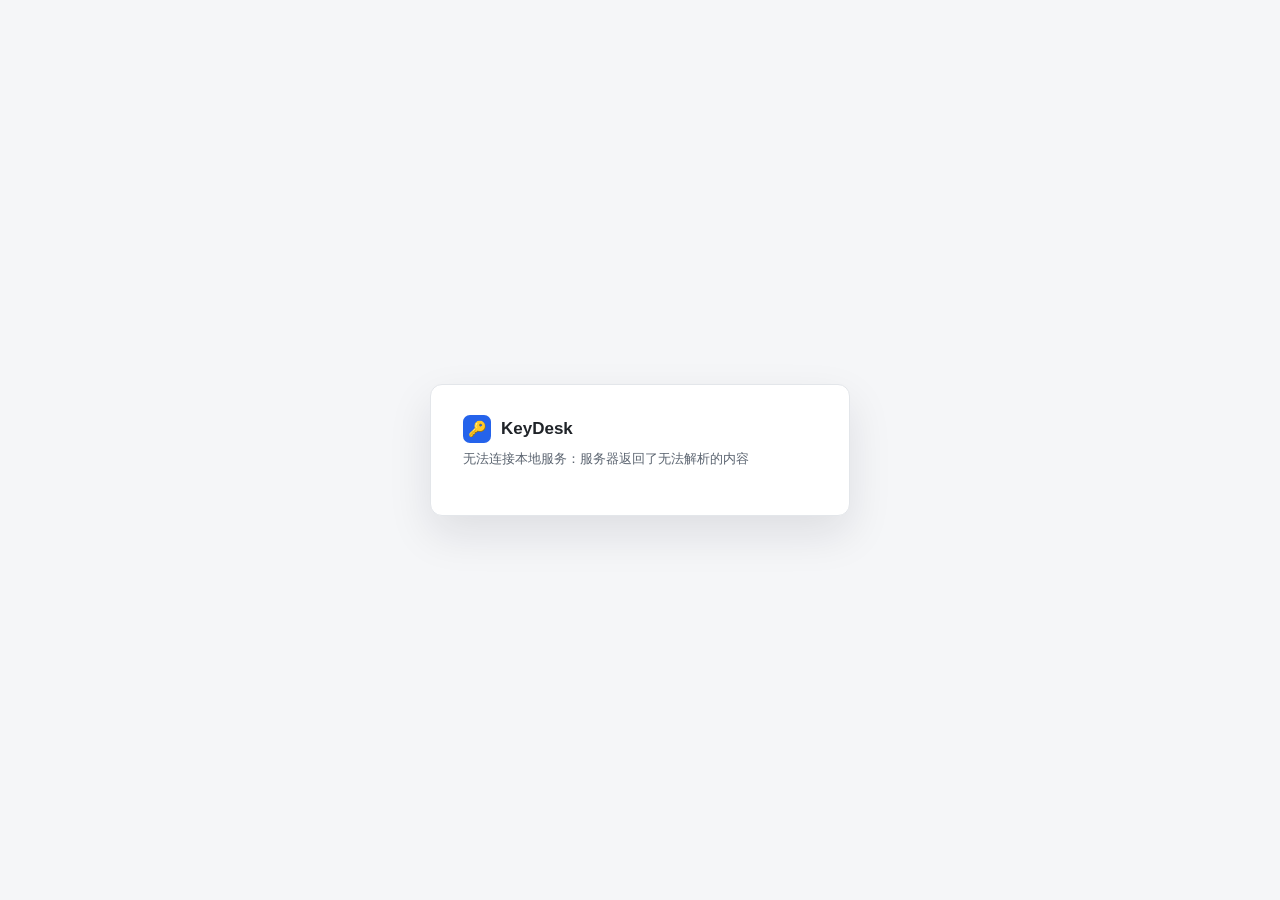
==== commit 4ddd6ef1: "fix(keydesk): 握手加本机秘密、实例锁、恢复解锁后改口令 握手原来无条件下发 token，同机任意进程一个 GET 就能拿到，随后可读 secrets.reveal 的明文、把空闲锁定设成" ====
--- a/KeyDesk/public/index.html
+++ b/KeyDesk/public/index.html
@@ -411,6 +411,43 @@
   </div>
 </div>
 
+<!-- ============ 本机授权 ============ -->
+<!-- 服务端在"没通过握手授权"时不给首页，直接吐引导页；但 cookie 可能在使用中
+     失效（清了 cookie、换了浏览器配置、服务端重新生成了秘密文件），那时页面
+     已经在跑，只能靠这个弹窗把用户送回去重新授权。
+     写进 HTML 而不是由 app.js 拼 DOM：一是不必再引一段动态 HTML，
+     二是授权码输入框必须是一个真正的 password 字段，交给静态标记更可控。
+     **不允许**出现内联样式属性或内联脚本：CSP 是 style-src 'self'，
+     内联样式会被直接丢掉，而 security-test 也在断言这两点。 -->
+<div class="modal" id="modalHandshake">
+  <div class="modal-box" role="dialog" aria-modal="true" aria-labelledby="hsTitle">
+    <div class="modal-head">
+      <h3 id="hsTitle">需要本机授权</h3>
+      <button class="modal-close" data-close="modalHandshake" aria-label="关闭">✕</button>
+    </div>
+    <div class="modal-body">
+      <p class="hint">
+        KeyDesk 要先确认调用方是这台电脑上的你本人，才会把会话令牌交出来。
+        打开下面这个文件，把整行内容复制过来：
+      </p>
+      <p><code class="hs-path" id="hsPath">数据目录 handshake</code></p>
+      <p class="hint">
+        文件里是一串 64 位十六进制字符，用记事本打开即可。这个码等于本机访问
+        密钥库的钥匙，不要发给别人、不要贴进任何网页。
+      </p>
+      <label for="hsCode">授权码</label>
+      <input type="password" id="hsCode" autocomplete="off" spellcheck="false"
+             placeholder="粘贴 64 位授权码" aria-describedby="hsHint">
+      <div class="hint" id="hsHint">每个浏览器授权一次，之后会记住一年。</div>
+      <div class="err" id="hsErr" role="alert"></div>
+    </div>
+    <div class="modal-foot">
+      <button class="btn" data-close="modalHandshake">稍后</button>
+      <button class="btn btn-primary" id="hsOk">授权</button>
+    </div>
+  </div>
+</div>
+
 <div class="toast" id="toast"></div>
 
 <!-- ============ 打印视图 ============ -->
--- a/KeyDesk/public/style.css
+++ b/KeyDesk/public/style.css
@@ -1022,6 +1022,16 @@
 }
 .row { display: flex; gap: 12px; }
 .col { flex: 1; display: flex; flex-direction: column; gap: 8px; }
+
+/* 授权码文件的完整路径可能很长（含用户名和盘符），必须允许在任意位置折行，
+   否则会把弹窗顶宽、把正文挤成一列窄条。user-select:all 让单击即可整段选中，
+   用户不必用鼠标拖过一长串路径。 */
+.hs-path {
+  display: block;
+  user-select: all;
+  word-break: break-all;
+  line-height: 1.6;
+}
 
 .err {
   font-size: 12px;
